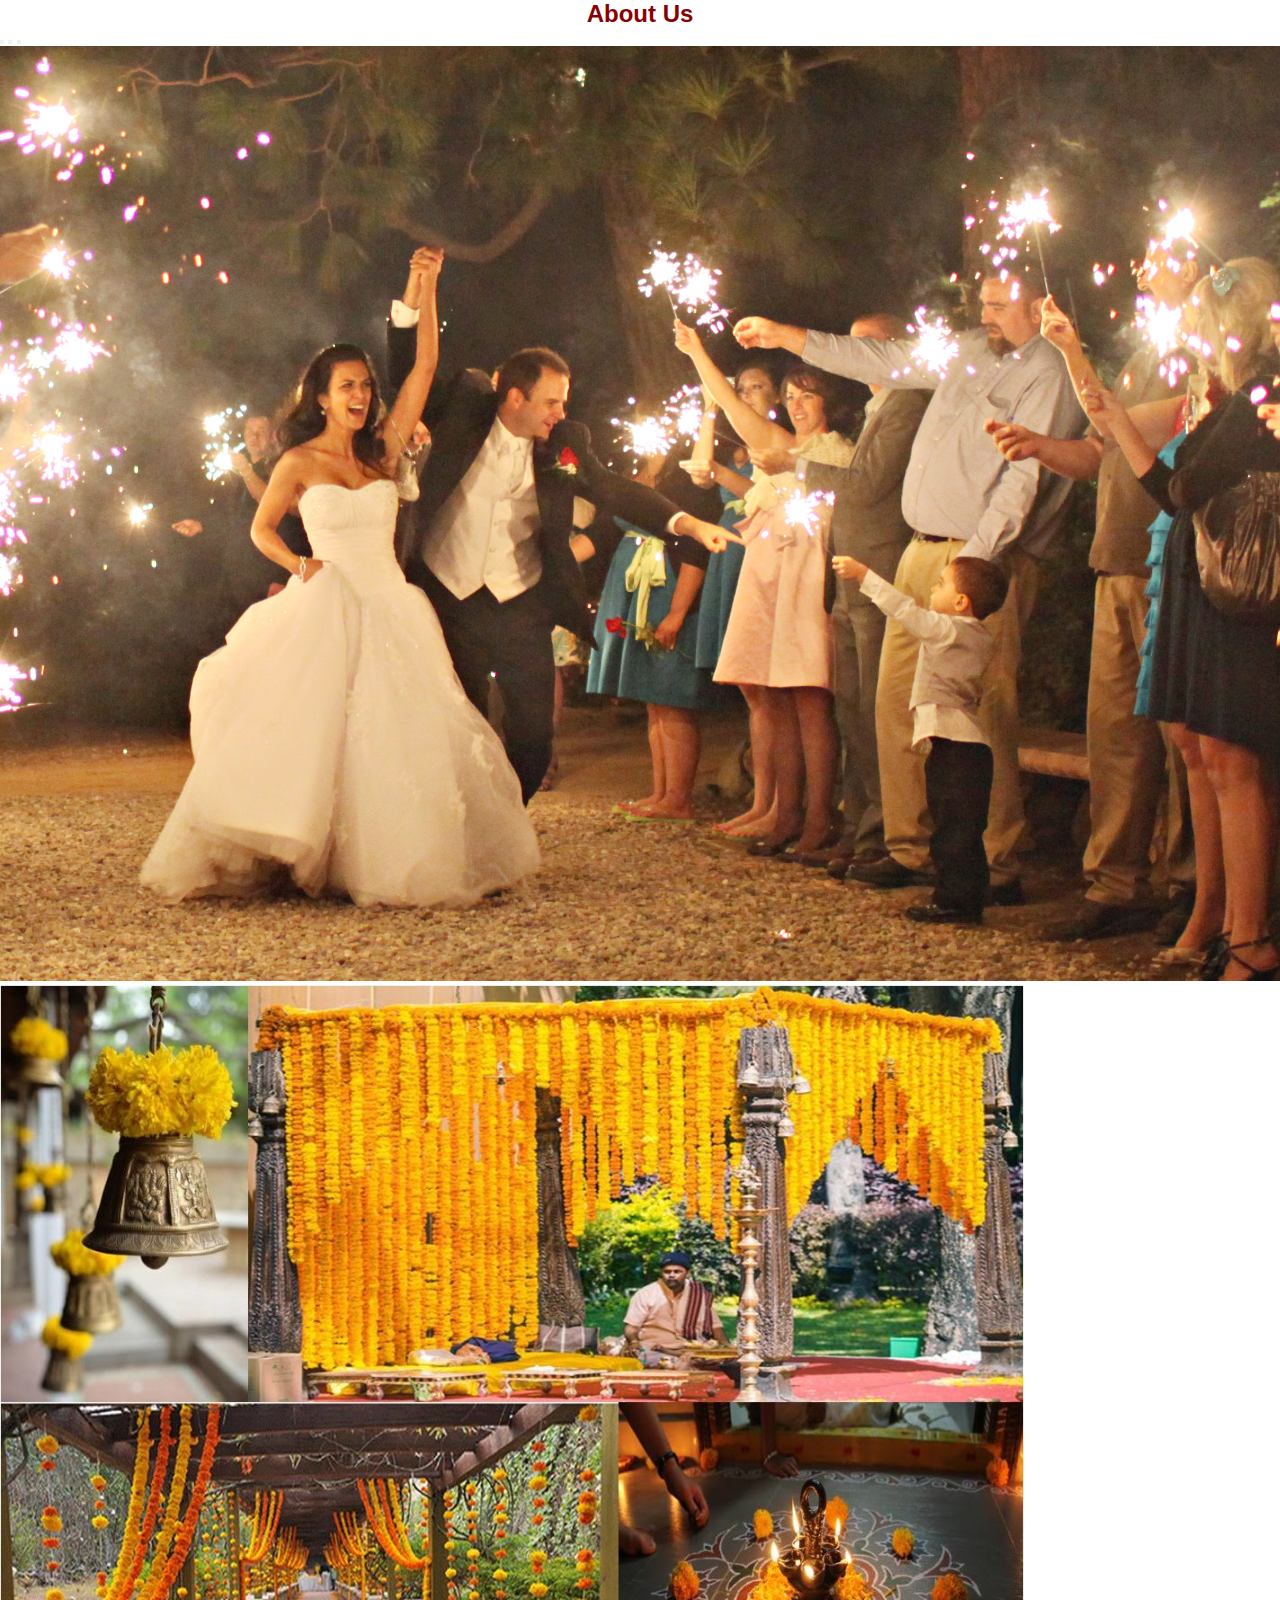
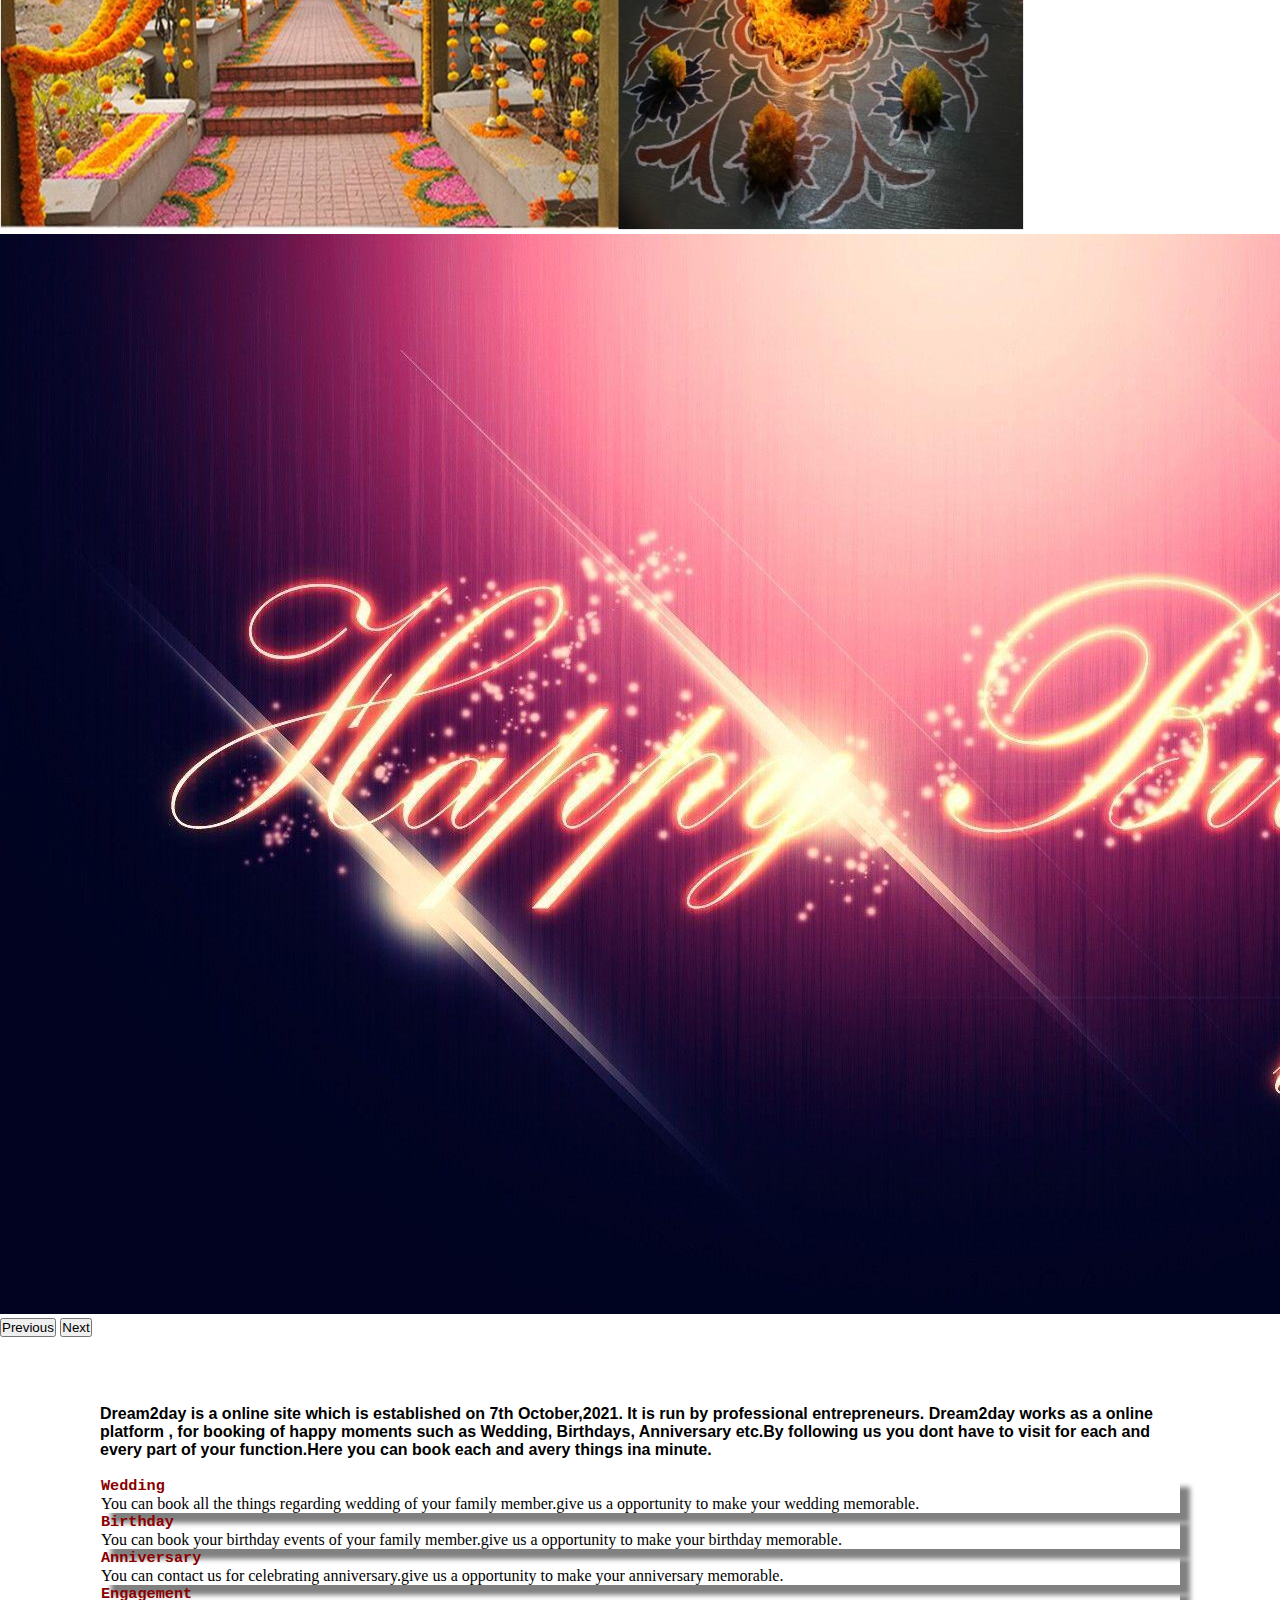
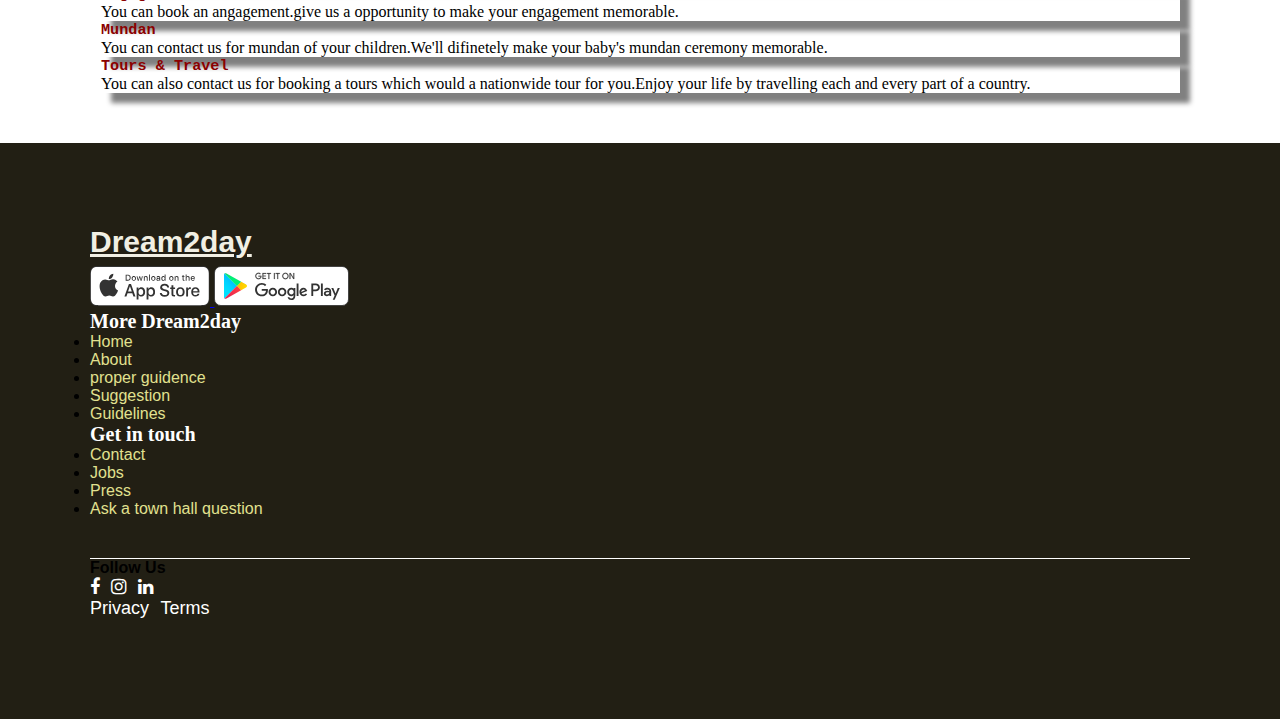
==== about.html @ 7213605c "Add files via upload" ====
<!DOCTYPE html>
<html>

<head>
    <meta charset="utf-8">
    <title></title>
    <!-- CSS only -->
    <link rel="stylesheet" type="text/css" href="style.css">
    <link href="https://cdn.jsdelivr.net/npm/bootstrap@5.1.2/dist/css/bootstrap.min.css" rel="stylesheet" integrity="sha384-uWxY/CJNBR+1zjPWmfnSnVxwRheevXITnMqoEIeG1LJrdI0GlVs/9cVSyPYXdcSF" crossorigin="anonymous">
    <link rel="stylesheet" href="https://cdnjs.cloudflare.com/ajax/libs/font-awesome/4.7.0/css/font-awesome.min.css">
    <!-- JavaScript Bundle with Popper -->
    <script src="https://cdn.jsdelivr.net/npm/bootstrap@5.1.2/dist/js/bootstrap.bundle.min.js" integrity="sha384-kQtW33rZJAHjgefvhyyzcGF3C5TFyBQBA13V1RKPf4uH+bwyzQxZ6CmMZHmNBEfJ" crossorigin="anonymous"></script>
</head>

<body>
    <h2 style="text-align: center;text-decoration:;color: darkred;">About Us</h2>
    <div id="carouselExampleCaptions" class="carousel slide" data-bs-ride="carousel">
        <div class="carousel-indicators">
            <button type="button" data-bs-target="#carouselExampleCaptions" data-bs-slide-to="0" class="active" aria-current="true" aria-label="Slide 1"></button>
            <button type="button" data-bs-target="#carouselExampleCaptions" data-bs-slide-to="1" aria-label="Slide 2"></button>
            <button type="button" data-bs-target="#carouselExampleCaptions" data-bs-slide-to="2" aria-label="Slide 3"></button>
        </div>
        <div class="carousel-inner">
            <div class="carousel-item active">
                <img src="img/w2.jpg" class="d-block w-100" style="width: 100%;height: 100%;" alt="...">
                <div class="carousel-caption d-none d-md-block">

                </div>
            </div>
            <div class="carousel-item">
                <img src="img/w3.jpg" class="d-block w-100" alt="...">
                <div class="carousel-caption d-none d-md-block">

                </div>
            </div>
            <div class="carousel-item">
                <img src="img/w4.jpg" class="d-block w-100" alt="...">
                <div class="carousel-caption d-none d-md-block">

                </div>
            </div>
        </div>
        <button class="carousel-control-prev" type="button" data-bs-target="#carouselExampleCaptions" data-bs-slide="prev">
    <span class="carousel-control-prev-icon" aria-hidden="true"></span>
    <span class="visually-hidden">Previous</span>
  </button>
        <button class="carousel-control-next" type="button" data-bs-target="#carouselExampleCaptions" data-bs-slide="next">
    <span class="carousel-control-next-icon" aria-hidden="true"></span>
    <span class="visually-hidden">Next</span>
  </button>
    </div>
    <br>
    <section class="mb-3" style="width:100%; height: 100%;">
        <div class="container">
            <strong>Dream2day is a online site which is established on 7th October,2021. It is run by professional entrepreneurs.
Dream2day works as a online platform , for booking of happy moments such as Wedding, Birthdays, Anniversary etc.By following us you dont have to visit for each and every part of your function.Here you can book each and avery things ina minute.</strong>
        </div>
        <br>
        <div class="row mx-2" style="padding-left: 1px; ">
            <div class="col mx-2  bg-info" style="box-shadow: 10px 10px 5px grey;">
                <h3 class="">Wedding</h3>
                <p>You can book all the things regarding wedding of your family member.give us a opportunity to make your wedding memorable.</p>
            </div>
            <div class="col mx-2 bg-info" style="box-shadow: 10px 10px 5px grey;">
                <h3>Birthday</h3>
                <p>You can book your birthday events of your family member.give us a opportunity to make your birthday memorable.</p>
            </div>
            <div class="col mx-2 bg-info" style="box-shadow: 10px 10px 5px grey;">
                <h3>Anniversary</h3>
                <p>You can contact us for celebrating anniversary.give us a opportunity to make your anniversary memorable.</p>
            </div>

        </div>
        <div class="row mx-2 my-4" style="padding-left: 1px;">
            <div class="col mx-2  bg-info" style="box-shadow: 10px 10px 5px grey;">
                <h3 class="">Engagement</h3>
                <p>You can book an angagement.give us a opportunity to make your engagement memorable.</p>
            </div>
            <div class="col mx-2 bg-info" style="box-shadow: 10px 10px 5px grey;">
                <h3>Mundan</h3>
                <p>You can contact us for mundan of your children.We'll difinetely make your baby's mundan ceremony memorable.</p>
            </div>
            <div class="col mx-2 bg-info" style="box-shadow: 10px 10px 5px grey;">
                <h3>Tours & Travel</h3>
                <p>You can also contact us for booking a tours which would a nationwide tour for you.Enjoy your life by travelling each and every part of a country.</p>
            </div>

        </div>
    </section>
    <footer id="footer">
        <div class="container">
            <div class="row">
                <div class="col-md-12 footer-content row">
                    <div class=" col-lg-4 col-md-6 col-sm-4 col-xs-4 justify-content-center align-items-center">

                        <div class="logo col-md-12">
                            <a class="navbar-brand" href="index.html">Dream2day</a>
                        </div>
                        <div class="hero_content_aapimg col-md-12">
                            <a href="#" class="mr-lg-3 mr-md-3">
                                <img src="img/appstore.svg" alt="Deeam2day" class="img-fluid">
                            </a>
                            <a href="#">
                                <img src="img/googleplay.svg" alt="Deeam2day" class="img-fluid">
                            </a>
                        </div>
                    </div>
                    <div class=" col-lg-4 col-md-3 col-sm-4 col-xs-4">
                        <div class="more_dream2day">
                            <h2 style="font-family:cursive">More Dream2day</h2>
                            <ul class="navbar-nav">
                                <li class="nav-item">
                                    <a class="nav-link" href="index.html">Home</a>
                                </li>
                                <li class="nav-item">
                                    <a class="nav-link" href="about.html">About</a>
                                </li>
                                <li class="nav-item">
                                    <a class="nav-link" href="#">proper guidence</a>
                                </li>
                                <li class="nav-item">
                                    <a class="nav-link" href="#">Suggestion</a>
                                </li>
                                <li class="nav-item">
                                    <a class="nav-link" href="#">Guidelines</a>
                                </li>
                            </ul>
                        </div>
                    </div>
                    <div class=" col-lg-4 col-md-3 col-sm-4 col-xs-4">
                        <div class="get_in_touch">
                            <h2 style="font-family:cursive">Get in touch</h2>
                            <ul class="navbar-nav">
                                <li class="nav-item">
                                    <a class="nav-link" href="contact.html">Contact</a>
                                </li>
                                <li class="nav-item">
                                    <a class="nav-link" href="#">Jobs</a>
                                </li>
                                <li class="nav-item">
                                    <a class="nav-link" href="#">Press</a>
                                </li>
                                <li class="nav-item">
                                    <a class="nav-link" href="#">Ask a town hall question</a>
                                </li>
                            </ul>
                        </div>
                    </div>

                </div>
                <div class="col-md-5 text-center footer-social row pt-4  d-flex">
                    <div class="col-lg-4 col-md-4">

                        <div class="social">
                            <h4 class="text-light">Follow Us</h4>
                            <a href="https://www.facebook.com/dream2dayofficial/"><i class="fa fa-facebook bg-info"></i></a>
                            <a href="https://www.instagram.com/dream2dayofficial/"><i class="fa fa-instagram bg-danger"></i></a>
                            <a href="#"><i class="fa fa-linkedin bg-info"></i></a>
                        </div>
                    </div>
                    <div class="col-lg-4 col-md-4"></div>

                    <div class=" col-lg-4 col-md-4 pl-lg-4 pl-md-2 ">
                        <div class="policy">
                            <a class="text-info" href="#">Privacy</a>

                            <a class="text-info" href="#">Terms</a>
                        </div>
                    </div>
                </div>
            </div>
        </div>

    </footer>




</body>

</html>
---- style.css ----
*{
    margin: 0;
    padding: 0;
    box-sizing: border-box;
    
}
body{
    font-family:"GT Maru", ui-sans-serif, "Helvetica Neue", Arial, sans-serif;
}

:root{
    --title_font:"GT Maru", ui-sans-serif, "Helvetica Neue", Arial, sans-serif;
    --tw-ring-inset: var(--tw-empty,/*!*/ /*!*/);
    --tw-ring-offset-width: 0px;
    --tw-ring-offset-color: #fff;
    --tw-ring-color: rgba(47,128,237,0.5);
    --tw-ring-offset-shadow: 0 0 #0000;
    --tw-ring-shadow: 0 0 #0000;
}

section{padding:50px 100px;}

/* HERO SECTION
=========================================START===== */


#hero{
    background-color:#221F14;
   
}
.navbar{
    height:40px;
}
.navbar-brand,
.navbar-brand:hover{
    font-family:var(--title_font);
    font-weight:900;
    font-size:30px;
    color:#f1efe3;
    line-height: 27px;
}

.navbar ul li{   
    padding:0 20px;
}

.navbar ul li a{
    font-family:var(--title_font);
    font-weight:800;
    font-size:16px;
    color:#f1efe3;
    line-height: 27px;  
}
.qr-code-img img{
    height:2rem;
    align-items: center;
}
.hover-scan{
    position: absolute;
    top:10px;
    right:10px;
    background-color:red;
    padding:35px 18px;
    border-radius:10px;
    transition:.1s all ease-out;
   opacity:0;
   visibility: hidden;
    
}
.hover-scan p{
    text-align: center;
    font-family:var(--title_font);
    font-weight:800;
    font-size: 20px;
    color:#f1efe3;
    line-height: 27px;    

}
.qr-code:hover .hover-scan{
   opacity:1 !important;
   visibility: visible !important;;
    transition:.1s all ease-out;
    z-index: 99;
}
.hero_content{
    padding-top:40px;
}
.hero_content > div{
    padding: 20px 0px 10px 0px;    
} 

.hero_content .hero_content_text{
    border-bottom: .1rem solid whitesmoke;
    border-top: .1rem solid whitesmoke;
    justify-content: start;
    color: white;
    align-items: center;
}

.hero_content .hero_content_aapimg a{
    margin-right:20px;
}


/* HERO SECTION
=========================================END===== */



/*INFOMATION SECTION
=========================================START===== */
#info{
   
    background-color: #F1EFE3;
}
.info_img{
    width:100%;
    height: auto;

}
.info_img img{
    width:100%;
    height:100%;
}
.side_content h6{
    margin-top:-20px;
    font-size: 20px;
    font-weight: 800;
}
.side_content p{
    text-align: left;    
    font-size: 18px;
    font-weight:400;
}

.phone_lg_1 {
    --tw-translate-x: 0;
    --tw-translate-y: 0;
    --tw-rotate: 0;
    --tw-skew-x: 0;
    --tw-skew-y: 0;
    --tw-rotate: 12deg;
    --tw-scale-x: 1;
    --tw-scale-y: 1;
    margin-top: -16rem;
    -o-object-fit: contain;
    object-fit: contain;
    transform: translateX(var(--tw-translate-x)) translateY(var(--tw-translate-y)) rotate(var(--tw-rotate)) skewX(var(--tw-skew-x)) skewY(var(--tw-skew-y)) scaleX(var(--tw-scale-x)) scaleY(var(--tw-scale-y));
}

/*INFORMATION SECTION
=========================================END===== */



/* GREY SECTION
=========================================START===== */
#grey{   
    background-color:gray;
}

.line-1 h2{
    font-size:40px;
    font-weight: 400;    
    color:#FEE25D;
}
.line-2 h4{
    text-align:right;
    font-weight: 400;  
    color:#FEE25D;
}
/* .img .img-1{
    margin-left:200px;
}

.img .img-2{
    margin-left:300px;
} */
.img .img-1,
.img .img-2{
   
    width: 250px;
    text-align: center;
  
}



/*GREY SECTION
=========================================END===== */



/* YELLOW SECTION
=========================================START===== */
#yellow{
    background-color: #f9ca24;
    padding: 100px 100px;
}
#yellow h2{
    font-size: 40px;
    font-weight: 400;
    margin-bottom: 40px;  
    color: red;

}
#yellow p{
    font-size: 19px;
    font-weight: 700;
   

}
.border-img{
    width: 100px;
    height:100px;
    margin-left: 15px;
    
}
.border-img img{
    border-radius:50px;
    box-shadow: 0px 8px 0px 0px rgb(160, 150, 150);

}
.yellow-btn{
    align-items: center;
    margin-top: 50px;
    padding: 10px 30px;
    width: 250px;
    height:60px;
    border-radius:50px;
    background-color:white;
    border: 1px solid black;
    box-shadow: 5px 5px 0px 0px red;

}
.yellow-btn a{
    text-decoration: none;
    color: black;
    font-weight: bold;
}
.yellow-btn:hover{
     box-shadow:none;

}
.yell-btn-qr{
    top:0px;
    right:100px;
    bottom: 30px;
}

/*YELLOW SECTION
=========================================END===== */




/* FOOTER SECTION
=========================================START===== */
#footer{
    padding:100px 90px;
    background-color: #221F14;

}

.info-foot-img{
   width:180px;
    height:180px;
}
.footer-content{
    border-bottom: 1px solid white;
    padding-bottom:40px;
}
.logo{
    margin-top:-15px;
     margin-bottom:10px;
}
.footer-content .more_dream2day a,
.footer-content .get_in_touch a{
    text-decoration: none;
    color: rgb(225, 225, 143);
}
.footer-content .more_dream2day a:hover,
.footer-content .get_in_touch a:hover{
    text-decoration: none;
    color: yellow;
}

.footer-content h2{
    color: white;
    font-size:20px;
}
.social a,.policy a{
    color:white;
     font-size: 18px;
    margin-right:7px;
    text-decoration: none;
}

/*FOOTER SECTION
=========================================END===== */



/*RESPONSIVE CODE
=====================================================================================================START===== */
@media only screen and (max-width:768px) and (max-width:997px){
 
     section{padding:50px 50px;}
     #yellow{ padding: 40px 10px!important; }
     #yellow h2{ text-align: left;   font-size: 35px;  }
     .yellow-btn{margin-right: 700px!important;}
      #footer{ padding: 40px 15px!important; }
}

@media only screen and (max-width:600px){
 
     section{padding:50px 10px;}
     #yellow{ padding: 40px 10px!important; }
     #yellow h2{ text-align:center;   font-size: 25px;  }
    .policy a{margin-right: 0;}
      #footer{ padding: 40px 0px!important; }
      .footer-content > div{
          margin-bottom:30px;
      }
      .footer-content{
    
    padding-bottom:0px;
    }
      .more_dream2day, .get_in_touch,.footer-social{
          margin-left:20px;
      }

      #hero{
          padding-top:10px !important;
      }
      .hidden-md{
          display:none;
      }
      .line-1 h2{
    font-size:25px;
    
    }

     .line-2 h4{
    text-align: center !important;
    
    }
    .border-img{   
    margin: 0px auto;
    
    }
    .yellow-btn{
        margin: 50px 55px 0px;
    }

    
}



/* Animation part */


  
  [data-aos="rotate-c"] {
    transform: rotate(-20deg);
    transition-property: transform;
  }
  
  [data-aos="rotate-c"].aos-animate {
    transform: rotate(20deg);
  }
  .row p{
    font-family: cursive;
  }
  .row h3{
    color: darkred;
    font-family: monospace;
  }
  .social
  {

  }
  /* contact page */
 .box {
    margin: auto
}

.card {
    padding: 8%;
    padding-top: 35px;
    margin-top: 60px;
    margin-bottom: 80px
}

textarea[name="message"] {
    resize: none
}

#e-mail {
    height: 45px
}

#message {
    height: 120px
}

input.input-box,
textarea.input-box {
    background-color: #616161;
    border: #616161;
    color: #BDBDBD
}

input.input-box:focus,
textarea.input-box:focus {
    background-color: #000000;
    color: #BDBDBD
}

.rm-border:focus {
    border-color: inherit;
    -webkit-box-shadow: none;
    box-shadow: none
}

form .form-control::-webkit-input-placeholder {
    color: #9E9E9E
}

::-moz-placeholder {
    color: #9E9E9E !important
}

input.btn-purple {
    background-color: #5C6BC0;
    color: #ffffff
}
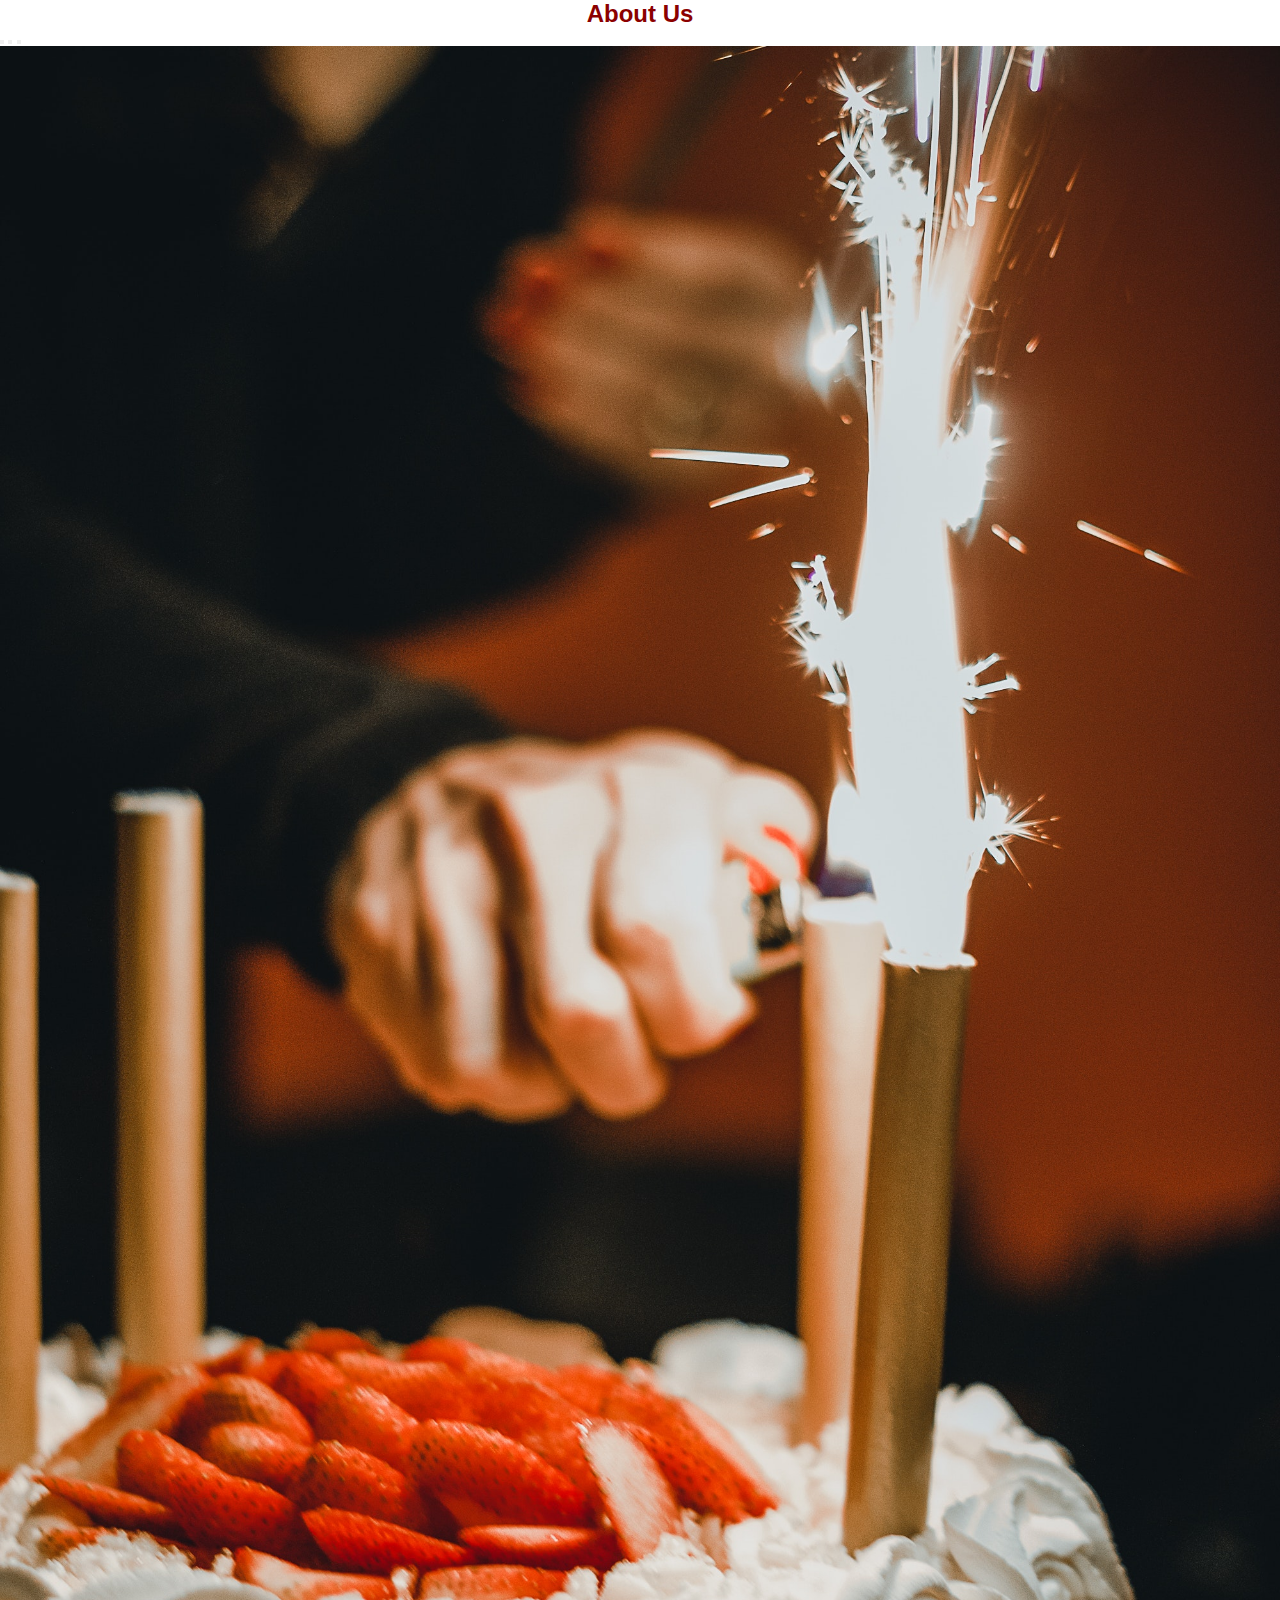
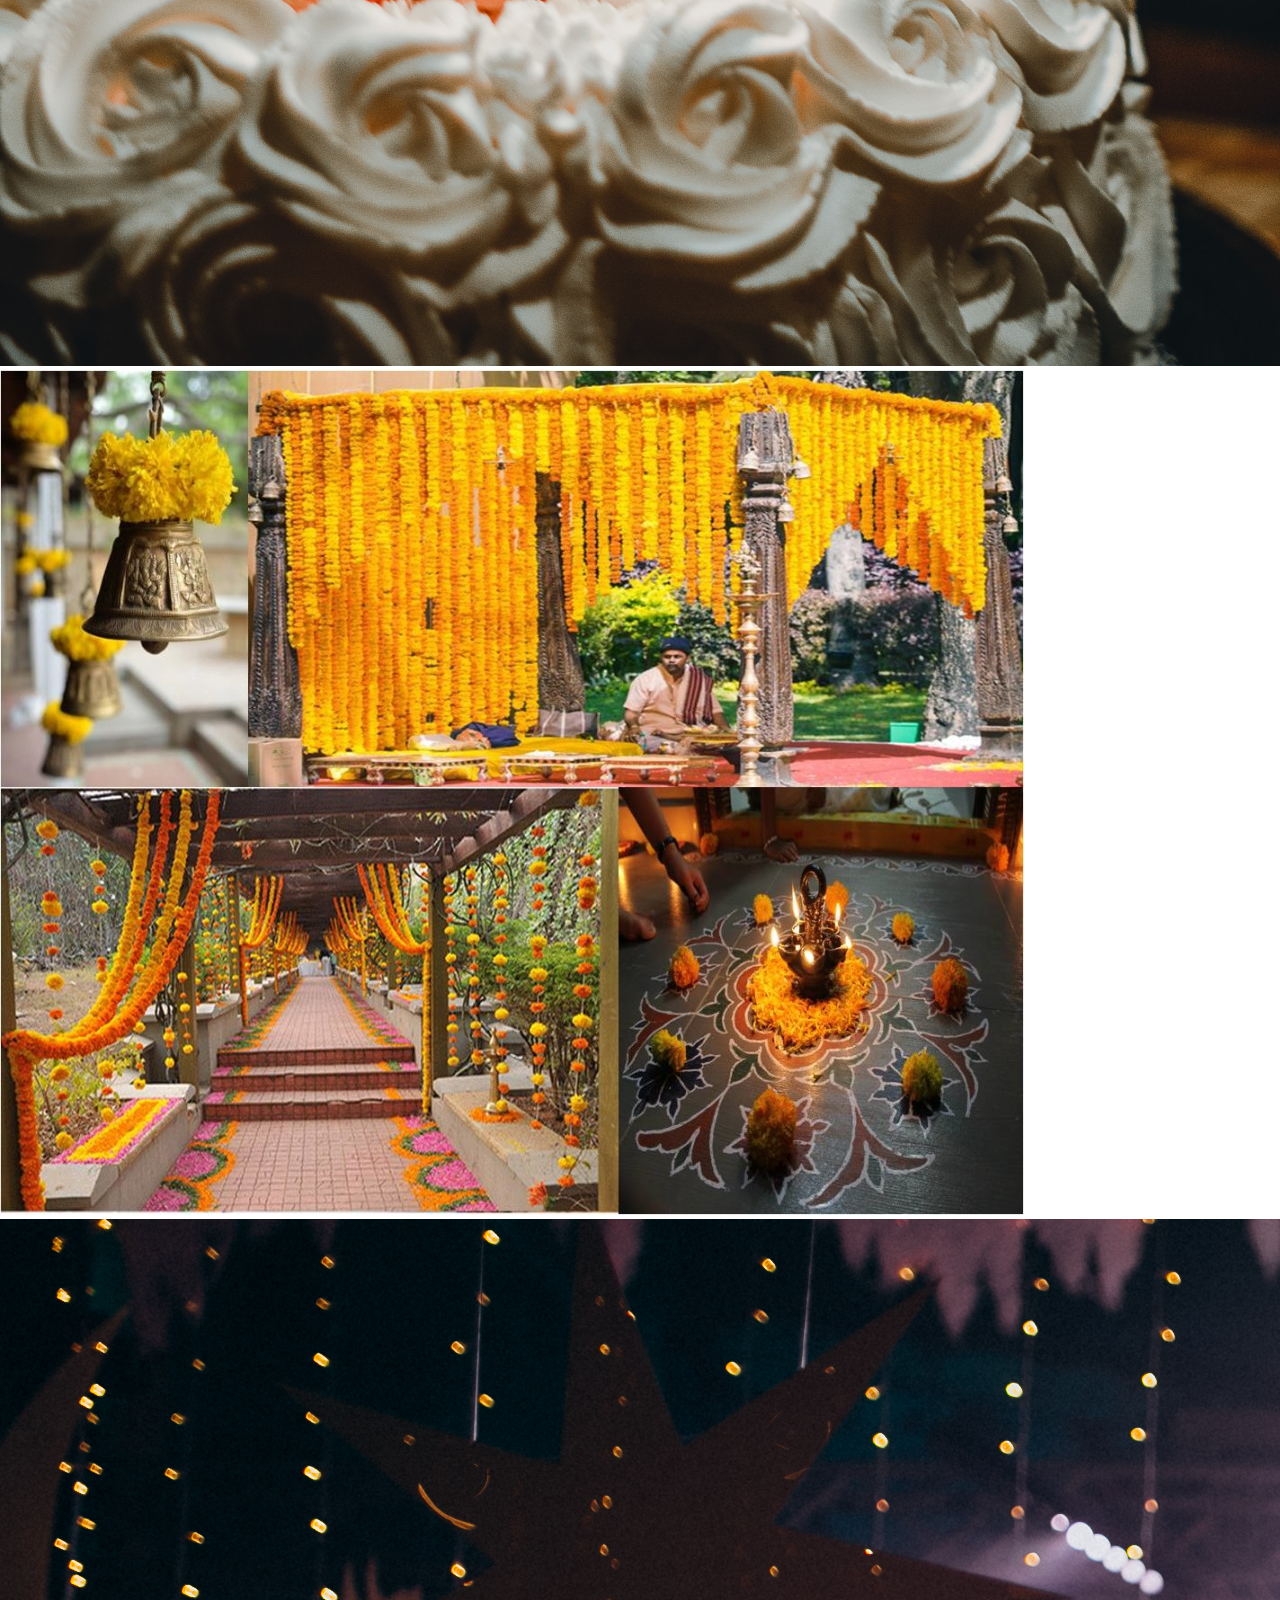
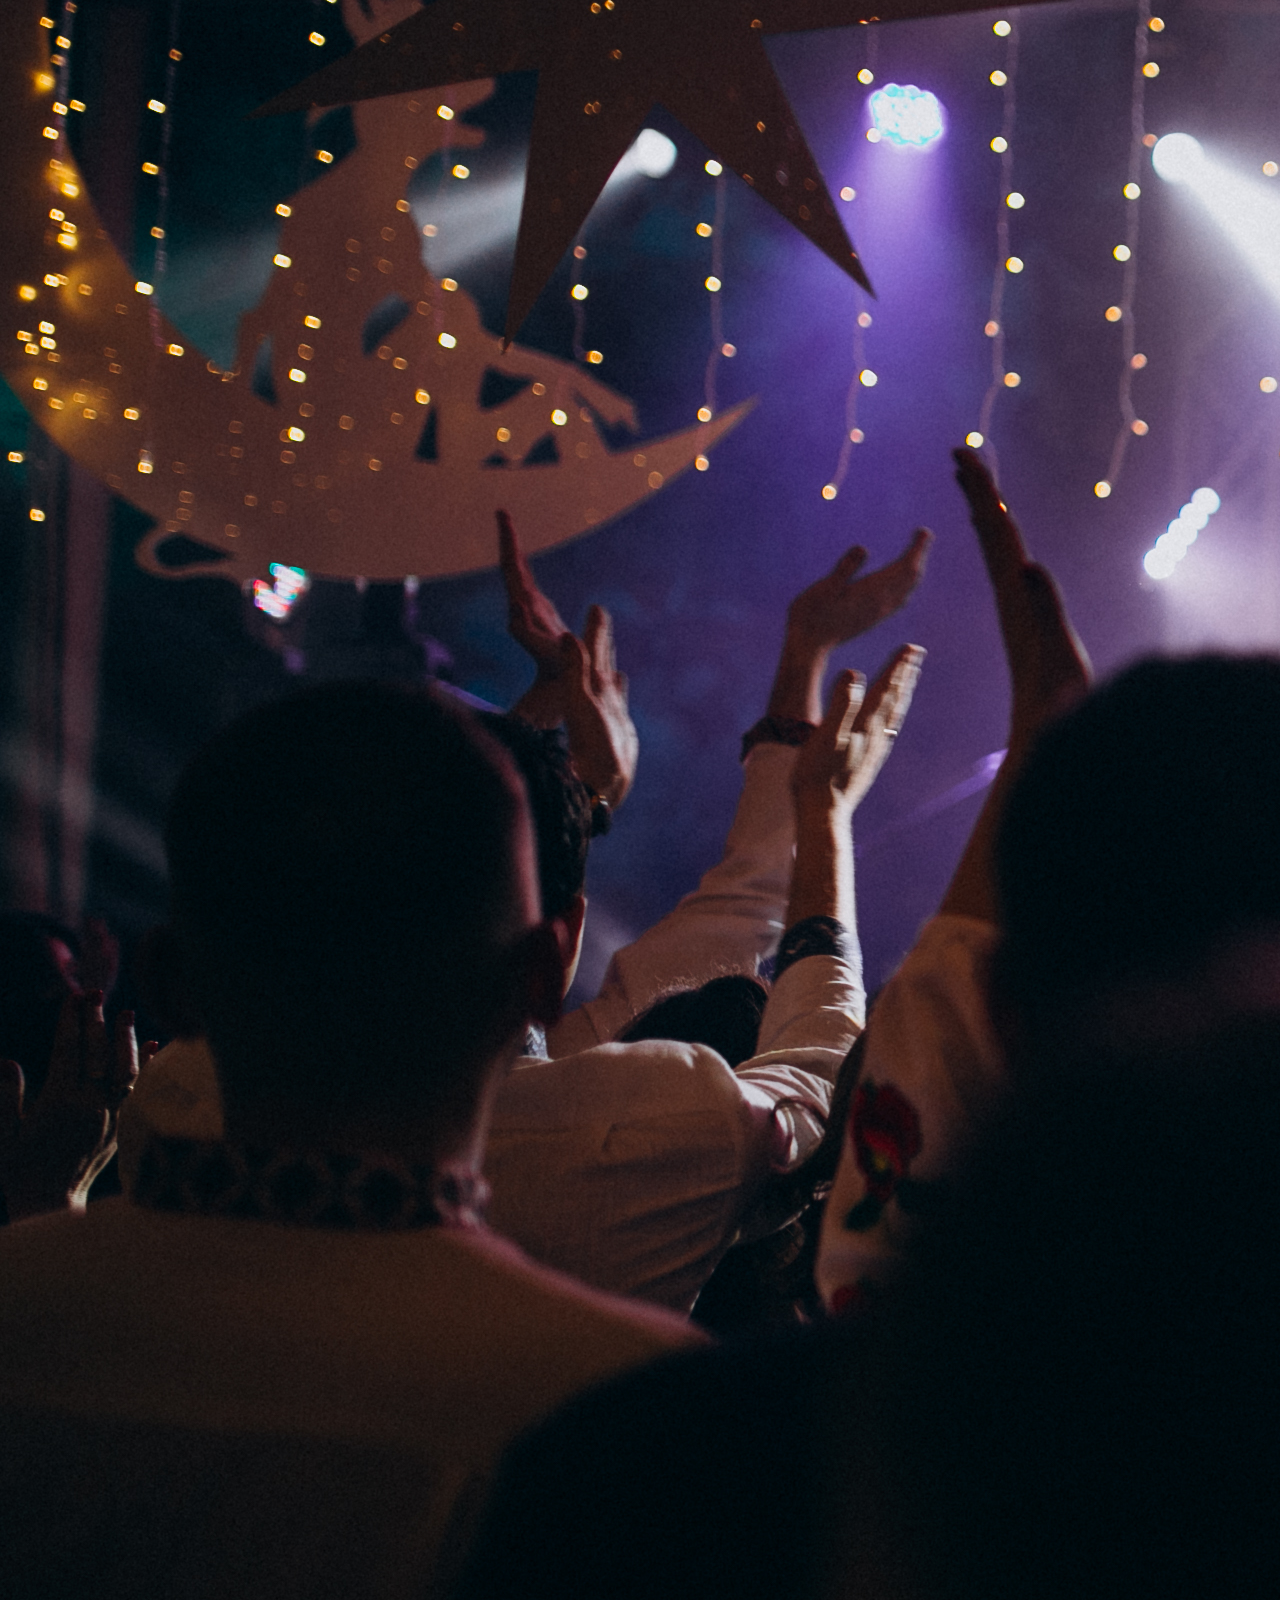
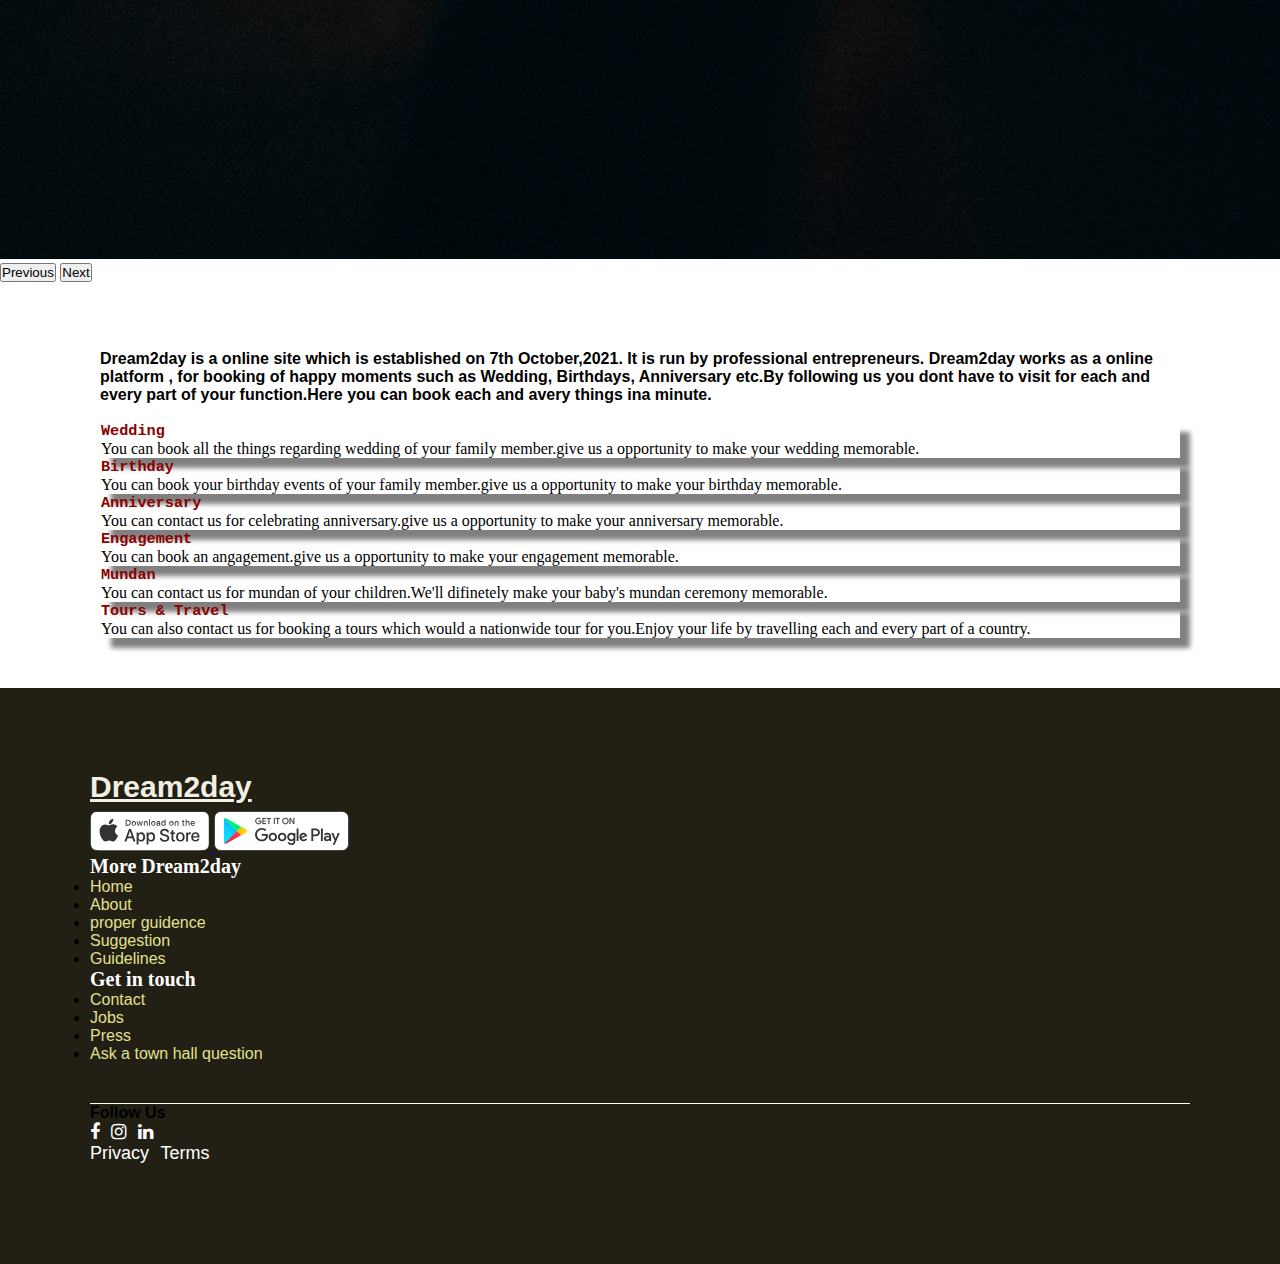
==== commit 410f63b5: "Add files via upload" ====
--- a/about.html
+++ b/about.html
@@ -34,7 +34,7 @@
                 </div>
             </div>
             <div class="carousel-item">
-                <img src="img/w4.jpg" class="d-block w-100" alt="...">
+                <img src="img/w1.jpg" class="d-block w-100" alt="...">
                 <div class="carousel-caption d-none d-md-block">
 
                 </div>
--- a/style.css
+++ b/style.css
@@ -1,95 +1,106 @@
-*{
+* {
     margin: 0;
     padding: 0;
     box-sizing: border-box;
-    
-}
-body{
-    font-family:"GT Maru", ui-sans-serif, "Helvetica Neue", Arial, sans-serif;
-}
-
-:root{
-    --title_font:"GT Maru", ui-sans-serif, "Helvetica Neue", Arial, sans-serif;
-    --tw-ring-inset: var(--tw-empty,/*!*/ /*!*/);
+}
+
+body {
+    font-family: "GT Maru", ui-sans-serif, "Helvetica Neue", Arial, sans-serif;
+}
+
+:root {
+    --title_font: "GT Maru", ui-sans-serif, "Helvetica Neue", Arial, sans-serif;
+    --tw-ring-inset: var(--tw-empty, /*!*/
+    /*!*/
+    );
     --tw-ring-offset-width: 0px;
     --tw-ring-offset-color: #fff;
-    --tw-ring-color: rgba(47,128,237,0.5);
+    --tw-ring-color: rgba(47, 128, 237, 0.5);
     --tw-ring-offset-shadow: 0 0 #0000;
     --tw-ring-shadow: 0 0 #0000;
 }
 
-section{padding:50px 100px;}
+section {
+    padding: 50px 100px;
+}
+
 
 /* HERO SECTION
 =========================================START===== */
 
-
-#hero{
-    background-color:#221F14;
-   
-}
-.navbar{
-    height:40px;
-}
+#hero {
+    background-color: #221F14;
+}
+
+.navbar {
+    height: 40px;
+}
+
 .navbar-brand,
-.navbar-brand:hover{
-    font-family:var(--title_font);
-    font-weight:900;
-    font-size:30px;
-    color:#f1efe3;
+.navbar-brand:hover {
+    font-family: var(--title_font);
+    font-weight: 900;
+    font-size: 30px;
+    color: #f1efe3;
     line-height: 27px;
 }
 
-.navbar ul li{   
-    padding:0 20px;
-}
-
-.navbar ul li a{
-    font-family:var(--title_font);
-    font-weight:800;
-    font-size:16px;
-    color:#f1efe3;
-    line-height: 27px;  
-}
-.qr-code-img img{
-    height:2rem;
+.navbar ul li {
+    padding: 0 20px;
+}
+
+.navbar ul li a {
+    font-family: var(--title_font);
+    font-weight: 800;
+    font-size: 16px;
+    color: #f1efe3;
+    line-height: 27px;
+}
+
+.qr-code-img img {
+    height: 3rem;
     align-items: center;
-}
-.hover-scan{
+    margin-left: 150px;
+}
+
+.hover-scan {
     position: absolute;
-    top:10px;
-    right:10px;
-    background-color:red;
-    padding:35px 18px;
-    border-radius:10px;
-    transition:.1s all ease-out;
-   opacity:0;
-   visibility: hidden;
-    
-}
-.hover-scan p{
+    top: 10px;
+    right: 10px;
+    background-color: red;
+    padding: 35px 18px;
+    border-radius: 10px;
+    transition: .1s all ease-out;
+    opacity: 0;
+    visibility: hidden;
+}
+
+.hover-scan p {
     text-align: center;
-    font-family:var(--title_font);
-    font-weight:800;
+    font-family: var(--title_font);
+    font-weight: 800;
     font-size: 20px;
-    color:#f1efe3;
-    line-height: 27px;    
-
-}
-.qr-code:hover .hover-scan{
-   opacity:1 !important;
-   visibility: visible !important;;
-    transition:.1s all ease-out;
+    color: #f1efe3;
+    line-height: 27px;
+}
+
+.qr-code:hover .hover-scan {
+    opacity: 1 !important;
+    visibility: visible !important;
+    ;
+    transition: .1s all ease-out;
     z-index: 99;
 }
-.hero_content{
-    padding-top:40px;
-}
-.hero_content > div{
-    padding: 20px 0px 10px 0px;    
-} 
-
-.hero_content .hero_content_text{
+
+.hero_content {
+    padding-top: 40px;
+}
+
+.hero_content>div {
+    padding: 20px 0px 10px 0px;
+}
+
+.hero_content .hero_content_text {
     border-bottom: .1rem solid whitesmoke;
     border-top: .1rem solid whitesmoke;
     justify-content: start;
@@ -97,8 +108,8 @@
     align-items: center;
 }
 
-.hero_content .hero_content_aapimg a{
-    margin-right:20px;
+.hero_content .hero_content_aapimg a {
+    margin-right: 20px;
 }
 
 
@@ -106,31 +117,33 @@
 =========================================END===== */
 
 
-
 /*INFOMATION SECTION
 =========================================START===== */
-#info{
-   
+
+#info {
     background-color: #F1EFE3;
 }
-.info_img{
-    width:100%;
+
+.info_img {
+    width: 100%;
     height: auto;
-
-}
-.info_img img{
-    width:100%;
-    height:100%;
-}
-.side_content h6{
-    margin-top:-20px;
+}
+
+.info_img img {
+    width: 100%;
+    height: 100%;
+}
+
+.side_content h6 {
+    margin-top: -20px;
     font-size: 20px;
     font-weight: 800;
 }
-.side_content p{
-    text-align: left;    
+
+.side_content p {
+    text-align: left;
     font-size: 18px;
-    font-weight:400;
+    font-weight: 400;
 }
 
 .phone_lg_1 {
@@ -148,27 +161,31 @@
     transform: translateX(var(--tw-translate-x)) translateY(var(--tw-translate-y)) rotate(var(--tw-rotate)) skewX(var(--tw-skew-x)) skewY(var(--tw-skew-y)) scaleX(var(--tw-scale-x)) scaleY(var(--tw-scale-y));
 }
 
+
 /*INFORMATION SECTION
 =========================================END===== */
 
 
-
 /* GREY SECTION
 =========================================START===== */
-#grey{   
-    background-color:gray;
-}
-
-.line-1 h2{
-    font-size:40px;
-    font-weight: 400;    
-    color:#FEE25D;
-}
-.line-2 h4{
-    text-align:right;
-    font-weight: 400;  
-    color:#FEE25D;
-}
+
+#grey {
+    background-color: gray;
+}
+
+.line-1 h2 {
+    font-size: 40px;
+    font-weight: 400;
+    color: #FEE25D;
+}
+
+.line-2 h4 {
+    text-align: right;
+    font-weight: 400;
+    color: #FEE25D;
+}
+
+
 /* .img .img-1{
     margin-left:200px;
 }
@@ -176,213 +193,232 @@
 .img .img-2{
     margin-left:300px;
 } */
+
 .img .img-1,
-.img .img-2{
-   
+.img .img-2 {
     width: 250px;
     text-align: center;
-  
-}
-
+}
 
 
 /*GREY SECTION
 =========================================END===== */
 
 
-
 /* YELLOW SECTION
 =========================================START===== */
-#yellow{
+
+#yellow {
     background-color: #f9ca24;
     padding: 100px 100px;
 }
-#yellow h2{
+
+#yellow h2 {
     font-size: 40px;
     font-weight: 400;
-    margin-bottom: 40px;  
+    margin-bottom: 40px;
     color: red;
-
-}
-#yellow p{
+}
+
+#yellow p {
     font-size: 19px;
     font-weight: 700;
-   
-
-}
-.border-img{
+}
+
+.border-img {
     width: 100px;
-    height:100px;
+    height: 100px;
     margin-left: 15px;
-    
-}
-.border-img img{
-    border-radius:50px;
+}
+
+.border-img img {
+    border-radius: 50px;
     box-shadow: 0px 8px 0px 0px rgb(160, 150, 150);
-
-}
-.yellow-btn{
+}
+
+.yellow-btn {
     align-items: center;
     margin-top: 50px;
     padding: 10px 30px;
     width: 250px;
-    height:60px;
-    border-radius:50px;
-    background-color:white;
+    height: 60px;
+    border-radius: 50px;
+    background-color: white;
     border: 1px solid black;
     box-shadow: 5px 5px 0px 0px red;
-
-}
-.yellow-btn a{
+}
+
+.yellow-btn a {
     text-decoration: none;
     color: black;
     font-weight: bold;
 }
-.yellow-btn:hover{
-     box-shadow:none;
-
-}
-.yell-btn-qr{
-    top:0px;
-    right:100px;
+
+.yellow-btn:hover {
+    box-shadow: none;
+}
+
+.yell-btn-qr {
+    top: 0px;
+    right: 100px;
     bottom: 30px;
 }
+
 
 /*YELLOW SECTION
 =========================================END===== */
 
 
-
-
 /* FOOTER SECTION
 =========================================START===== */
-#footer{
-    padding:100px 90px;
+
+#footer {
+    padding: 100px 90px;
     background-color: #221F14;
-
-}
-
-.info-foot-img{
-   width:180px;
-    height:180px;
-}
-.footer-content{
+}
+
+.info-foot-img {
+    width: 180px;
+    height: 180px;
+}
+
+.footer-content {
     border-bottom: 1px solid white;
-    padding-bottom:40px;
-}
-.logo{
-    margin-top:-15px;
-     margin-bottom:10px;
-}
+    padding-bottom: 40px;
+}
+
+.logo {
+    margin-top: -15px;
+    margin-bottom: 10px;
+}
+
 .footer-content .more_dream2day a,
-.footer-content .get_in_touch a{
+.footer-content .get_in_touch a {
     text-decoration: none;
     color: rgb(225, 225, 143);
 }
+
 .footer-content .more_dream2day a:hover,
-.footer-content .get_in_touch a:hover{
+.footer-content .get_in_touch a:hover {
     text-decoration: none;
     color: yellow;
 }
 
-.footer-content h2{
+.footer-content h2 {
     color: white;
-    font-size:20px;
-}
-.social a,.policy a{
-    color:white;
-     font-size: 18px;
-    margin-right:7px;
+    font-size: 20px;
+}
+
+.social a,
+.policy a {
+    color: white;
+    font-size: 18px;
+    margin-right: 7px;
     text-decoration: none;
 }
+
 
 /*FOOTER SECTION
 =========================================END===== */
 
 
-
 /*RESPONSIVE CODE
 =====================================================================================================START===== */
-@media only screen and (max-width:768px) and (max-width:997px){
- 
-     section{padding:50px 50px;}
-     #yellow{ padding: 40px 10px!important; }
-     #yellow h2{ text-align: left;   font-size: 35px;  }
-     .yellow-btn{margin-right: 700px!important;}
-      #footer{ padding: 40px 15px!important; }
-}
-
-@media only screen and (max-width:600px){
- 
-     section{padding:50px 10px;}
-     #yellow{ padding: 40px 10px!important; }
-     #yellow h2{ text-align:center;   font-size: 25px;  }
-    .policy a{margin-right: 0;}
-      #footer{ padding: 40px 0px!important; }
-      .footer-content > div{
-          margin-bottom:30px;
-      }
-      .footer-content{
-    
-    padding-bottom:0px;
-    }
-      .more_dream2day, .get_in_touch,.footer-social{
-          margin-left:20px;
-      }
-
-      #hero{
-          padding-top:10px !important;
-      }
-      .hidden-md{
-          display:none;
-      }
-      .line-1 h2{
-    font-size:25px;
-    
-    }
-
-     .line-2 h4{
-    text-align: center !important;
-    
-    }
-    .border-img{   
-    margin: 0px auto;
-    
-    }
-    .yellow-btn{
+
+@media only screen and (max-width:768px) and (max-width:997px) {
+    section {
+        padding: 50px 50px;
+    }
+    #yellow {
+        padding: 40px 10px!important;
+    }
+    #yellow h2 {
+        text-align: left;
+        font-size: 35px;
+    }
+    .yellow-btn {
+        margin-right: 700px!important;
+    }
+    #footer {
+        padding: 40px 15px!important;
+    }
+}
+
+@media only screen and (max-width:600px) {
+    section {
+        padding: 50px 10px;
+    }
+    #yellow {
+        padding: 40px 10px!important;
+    }
+    #yellow h2 {
+        text-align: center;
+        font-size: 25px;
+    }
+    .policy a {
+        margin-right: 0;
+    }
+    #footer {
+        padding: 40px 0px!important;
+    }
+    .footer-content>div {
+        margin-bottom: 30px;
+    }
+    .footer-content {
+        padding-bottom: 0px;
+    }
+    .more_dream2day,
+    .get_in_touch,
+    .footer-social {
+        margin-left: 20px;
+    }
+    #hero {
+        padding-top: 10px !important;
+    }
+    .hidden-md {
+        display: none;
+    }
+    .line-1 h2 {
+        font-size: 25px;
+    }
+    .line-2 h4 {
+        text-align: center !important;
+    }
+    .border-img {
+        margin: 0px auto;
+    }
+    .yellow-btn {
         margin: 50px 55px 0px;
     }
-
-    
-}
-
+}
 
 
 /* Animation part */
 
-
-  
-  [data-aos="rotate-c"] {
+[data-aos="rotate-c"] {
     transform: rotate(-20deg);
     transition-property: transform;
-  }
-  
-  [data-aos="rotate-c"].aos-animate {
+}
+
+[data-aos="rotate-c"].aos-animate {
     transform: rotate(20deg);
-  }
-  .row p{
+}
+
+.row p {
     font-family: cursive;
-  }
-  .row h3{
+}
+
+.row h3 {
     color: darkred;
     font-family: monospace;
-  }
-  .social
-  {
-
-  }
-  /* contact page */
- .box {
+}
+
+.social {}
+
+
+/* contact page */
+
+.box {
     margin: auto
 }
 
